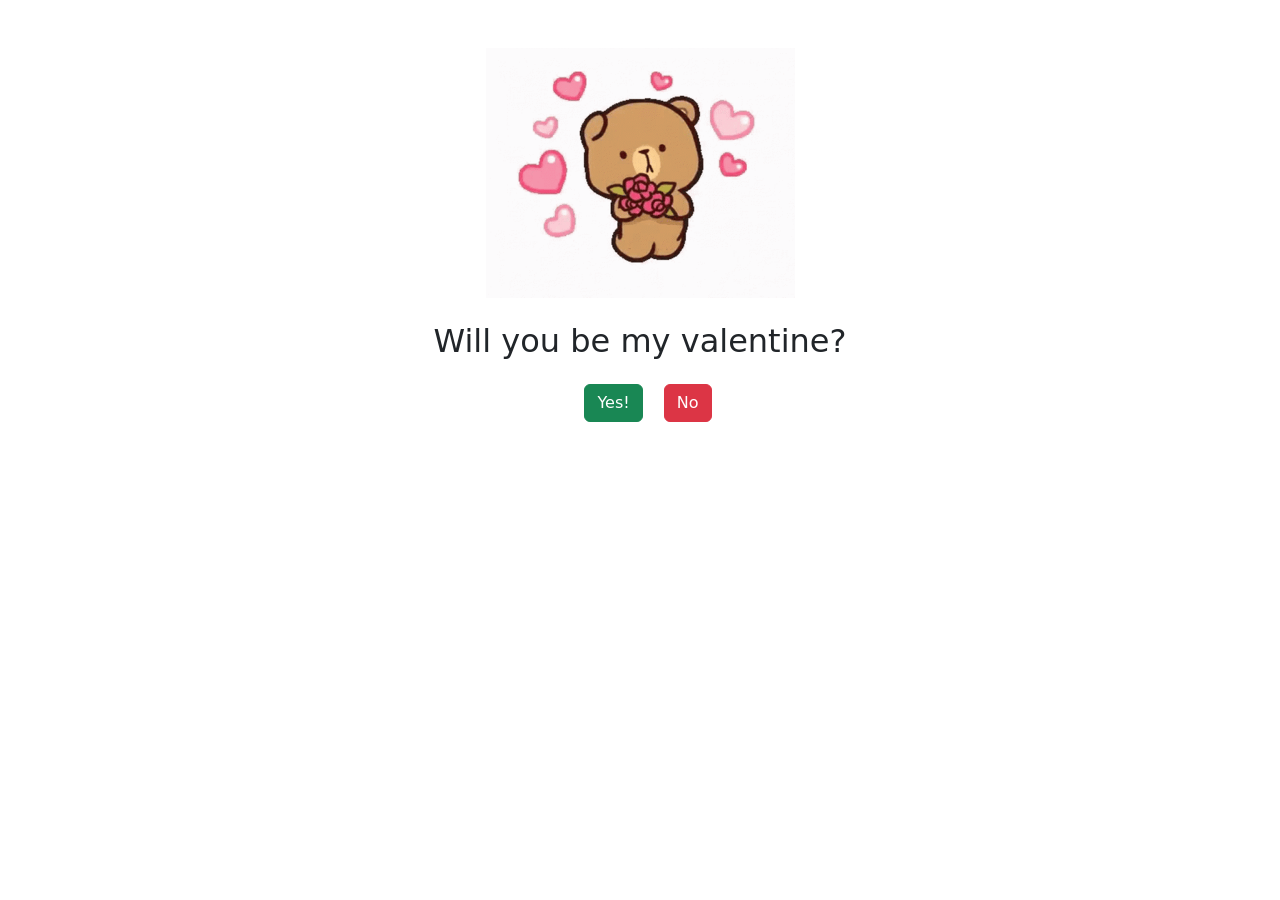
==== index.html @ ed27a504 "Initial commit" ====
<!DOCTYPE html>
<html lang="en">
<head>
    <meta charset="UTF-8">
    <meta name="viewport" content="width=device-width, initial-scale=1.0">
    <title>Document</title>
    <link rel="stylesheet" href="style.css">
    <script src="script.js"></script>
    <link href="https://cdn.jsdelivr.net/npm/bootstrap@5.3.2/dist/css/bootstrap.min.css" rel="stylesheet" integrity="sha384-T3c6CoIi6uLrA9TneNEoa7RxnatzjcDSCmG1MXxSR1GAsXEV/Dwwykc2MPK8M2HN" crossorigin="anonymous">
</head>
<body>
    <div class="container container-custom text-center mt-5">
        <div class="sticker1 mb-4">
            <img src="sticker1.gif" id="gif">
        </div>
        <div class="question">
            <!-- <h1 id="valentineName">Saloni</h1> -->
            <h2 class="heading">Will you be my valentine?</h2>
        </div>
        <div class="d-grid gap-2 col-3 mx-auto rajat">
            <div>
                <button type="button" id="yesButton" class="btn mx-3 my-3 btn-success">Yes!</button>
                <button type="button" id="noButton" class="btn btn-danger">No</button>
            </div>
            
        </div>

    </div>

</body>
</html>
---- style.css ----
#gif {
    height: 250px;
}
.yesButton {
    height: 20px;
    width: 80px;
}
.contain-gif {
    position: absolute;
    left: 50%;
    top: 50%;
    -webkit-transform: translate(-50%, -50%);
    transform: translate(-50%, -50%);
  }

.rajat {
    display: flex;
    justify-content: center;
}
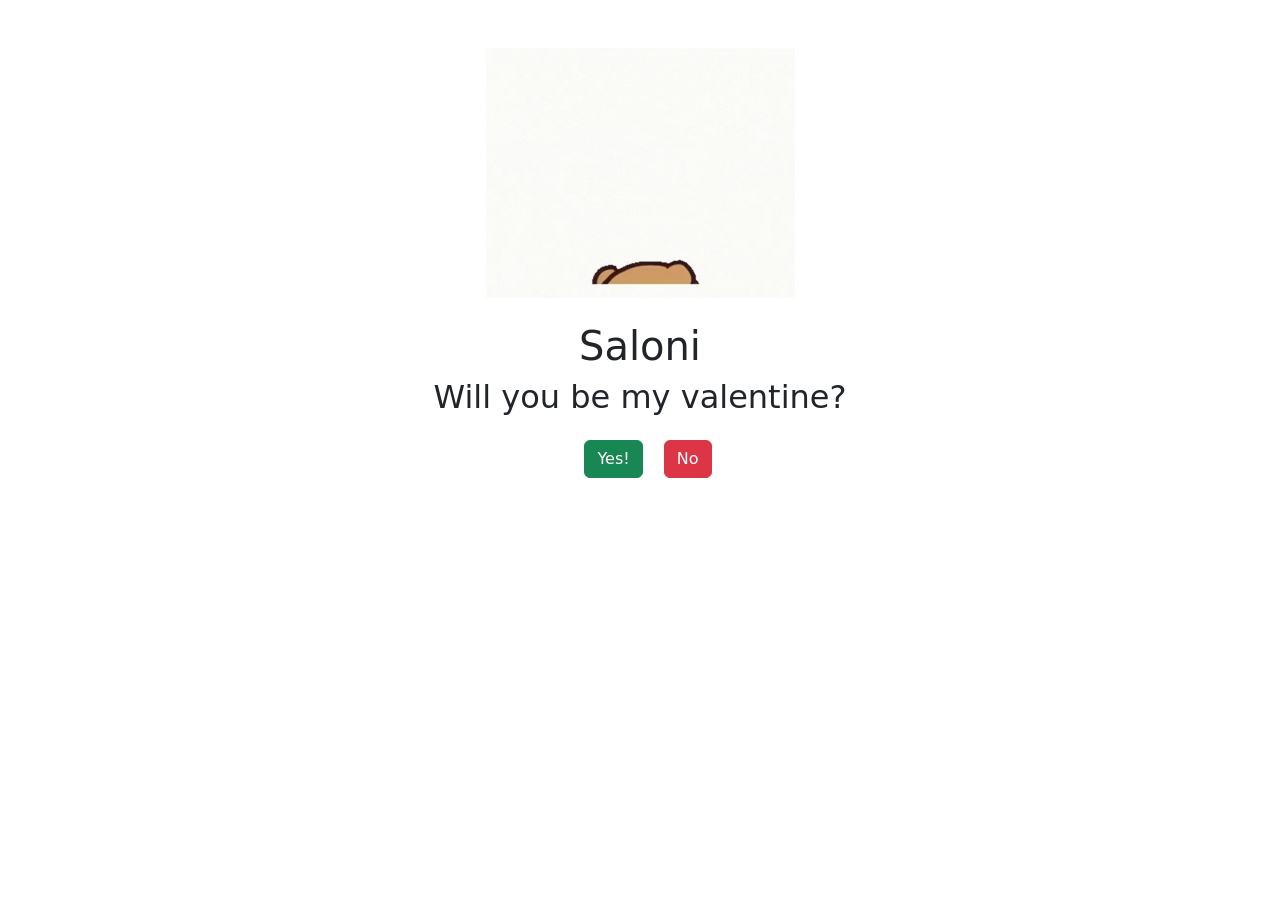
==== commit 8882c8a6: "Add valentine's name" ====
--- a/index.html
+++ b/index.html
@@ -14,7 +14,7 @@
             <img src="sticker1.gif" id="gif">
         </div>
         <div class="question">
-            <!-- <h1 id="valentineName">Saloni</h1> -->
+            <h1 id="valentineName">Saloni</h1>
             <h2 class="heading">Will you be my valentine?</h2>
         </div>
         <div class="d-grid gap-2 col-3 mx-auto rajat">
@@ -28,4 +28,4 @@
     </div>
 
 </body>
-</html>+</html>
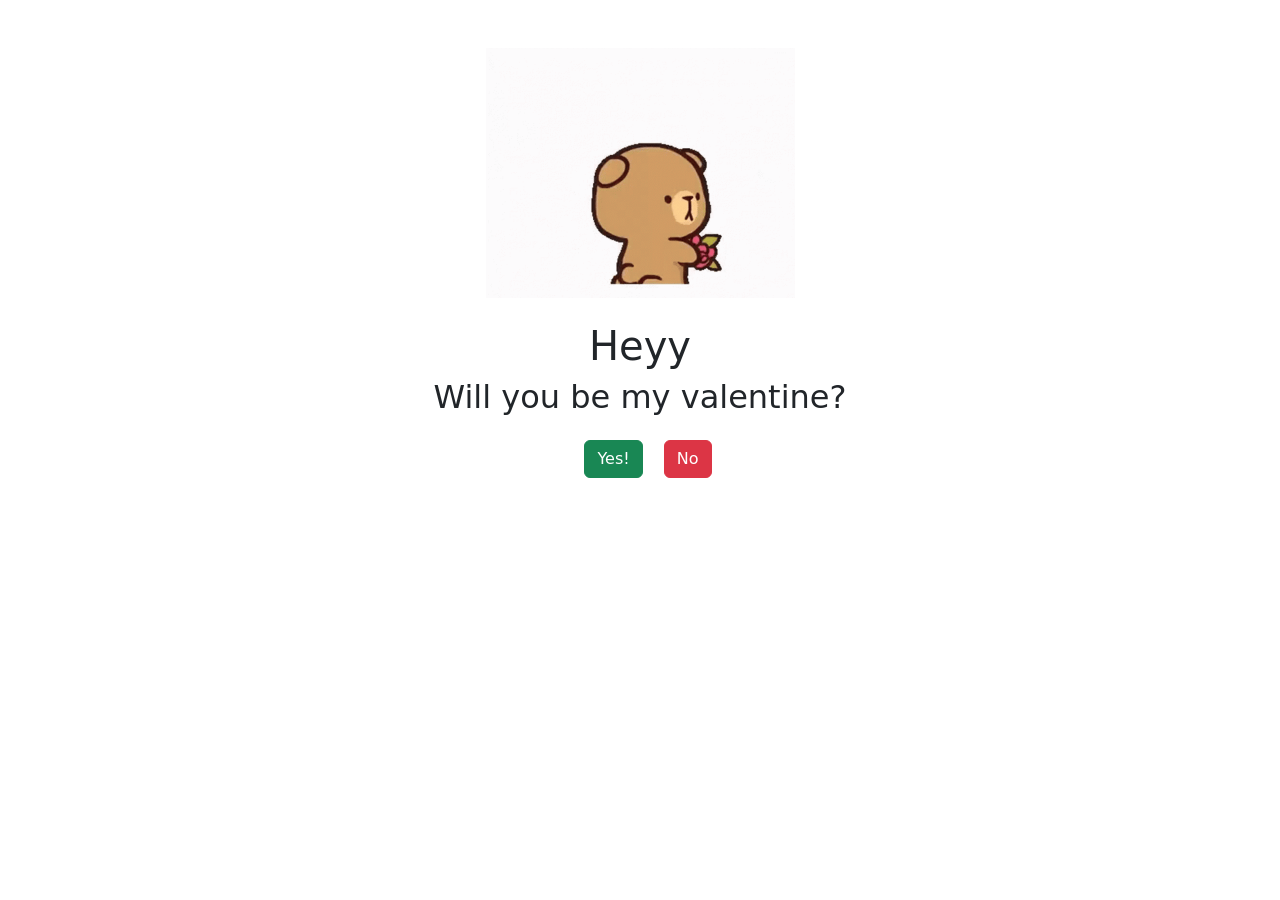
==== commit 04ef0e48: "Remove name" ====
--- a/index.html
+++ b/index.html
@@ -14,7 +14,7 @@
             <img src="sticker1.gif" id="gif">
         </div>
         <div class="question">
-            <h1 id="valentineName">Saloni</h1>
+            <h1 id="valentineName">Heyy</h1>
             <h2 class="heading">Will you be my valentine?</h2>
         </div>
         <div class="d-grid gap-2 col-3 mx-auto rajat">
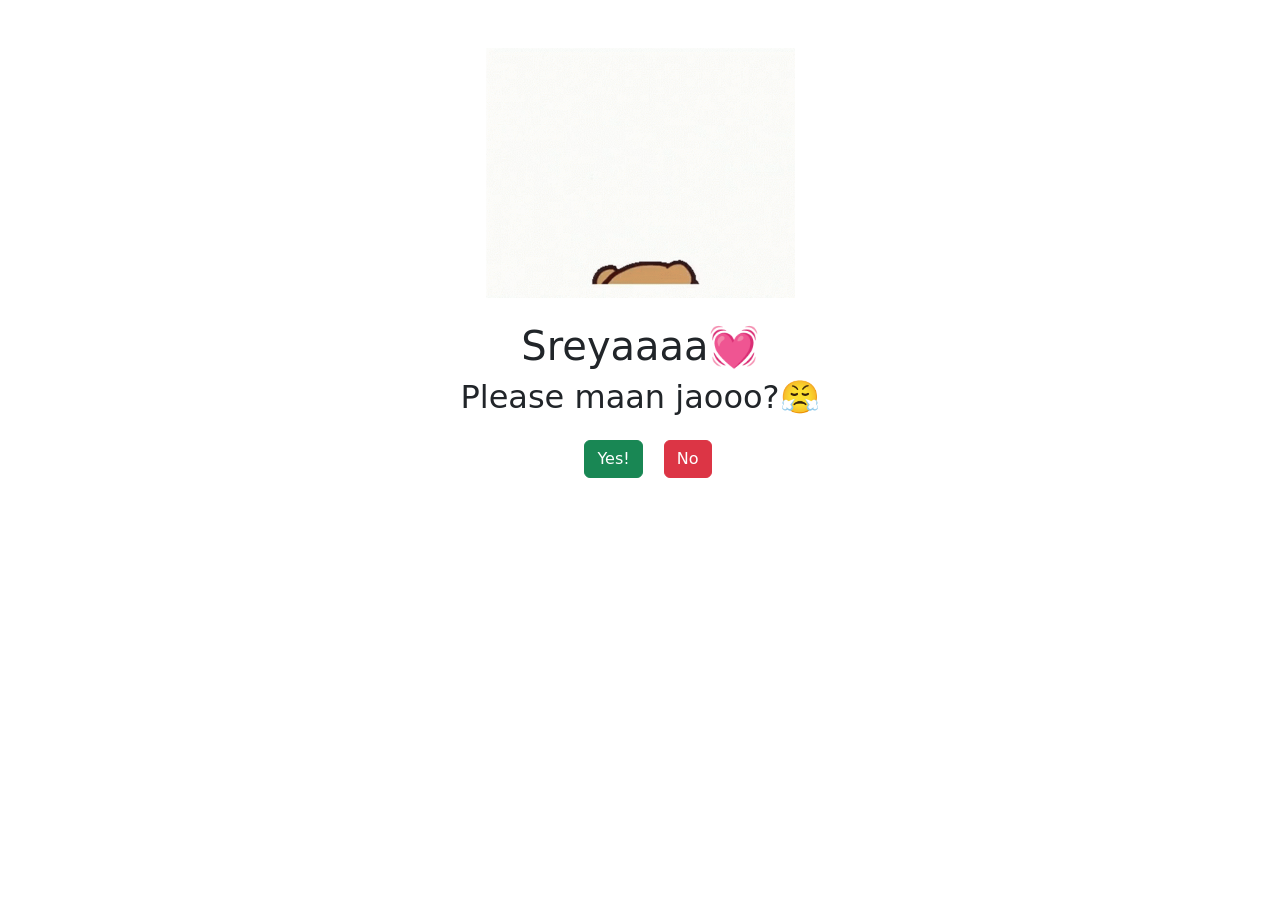
==== commit 59b3083b: "For sreya" ====
--- a/index.html
+++ b/index.html
@@ -14,8 +14,8 @@
             <img src="sticker1.gif" id="gif">
         </div>
         <div class="question">
-            <h1 id="valentineName">Heyy</h1>
-            <h2 class="heading">Will you be my valentine?</h2>
+            <h1 id="valentineName">Sreyaaaa💓</h1>
+            <h2 class="heading">Please maan jaooo?😤</h2>
         </div>
         <div class="d-grid gap-2 col-3 mx-auto rajat">
             <div>
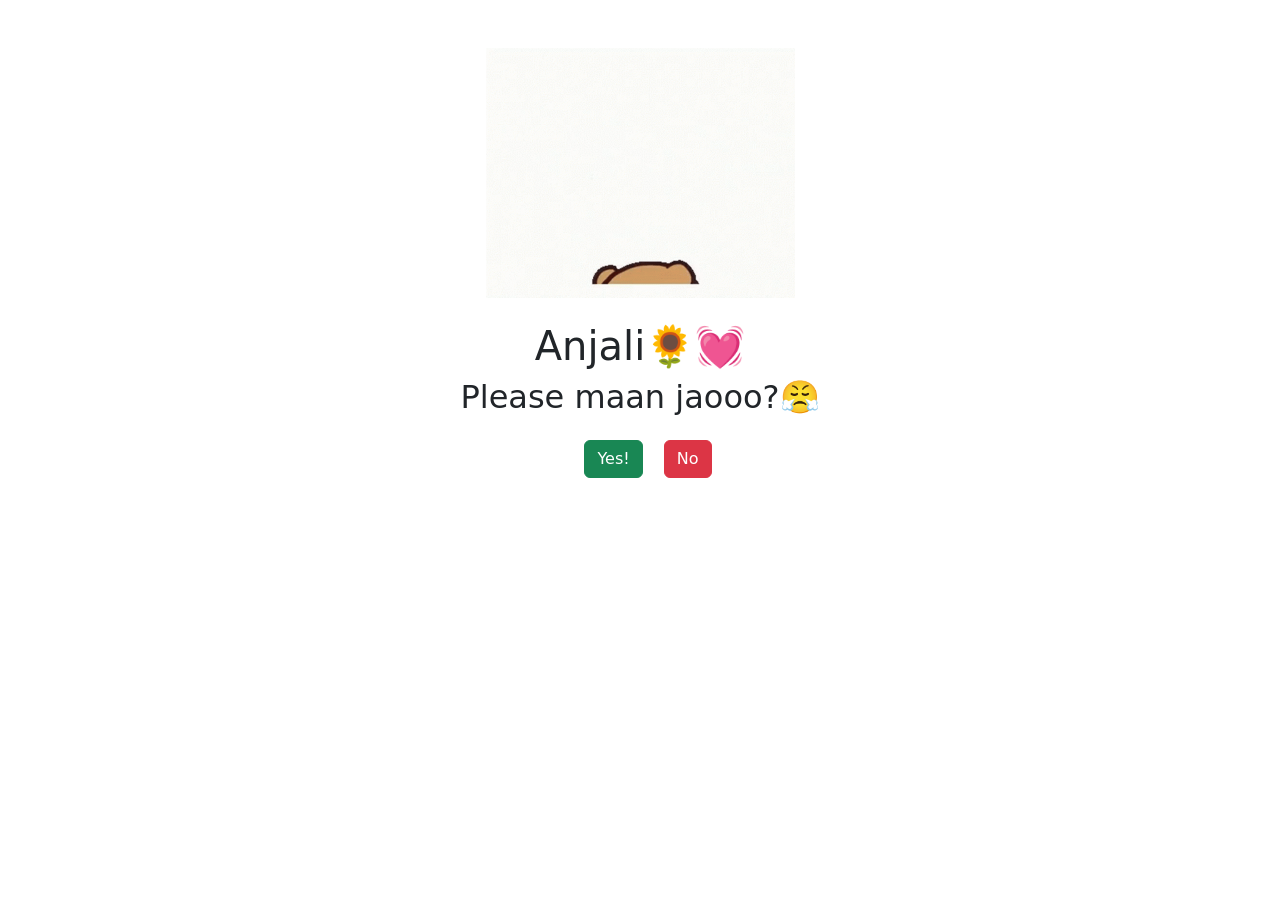
==== commit 5a3aa3ad: "For Anjali" ====
--- a/index.html
+++ b/index.html
@@ -14,7 +14,7 @@
             <img src="sticker1.gif" id="gif">
         </div>
         <div class="question">
-            <h1 id="valentineName">Sreyaaaa💓</h1>
+            <h1 id="valentineName">Anjali🌻💓</h1>
             <h2 class="heading">Please maan jaooo?😤</h2>
         </div>
         <div class="d-grid gap-2 col-3 mx-auto rajat">
